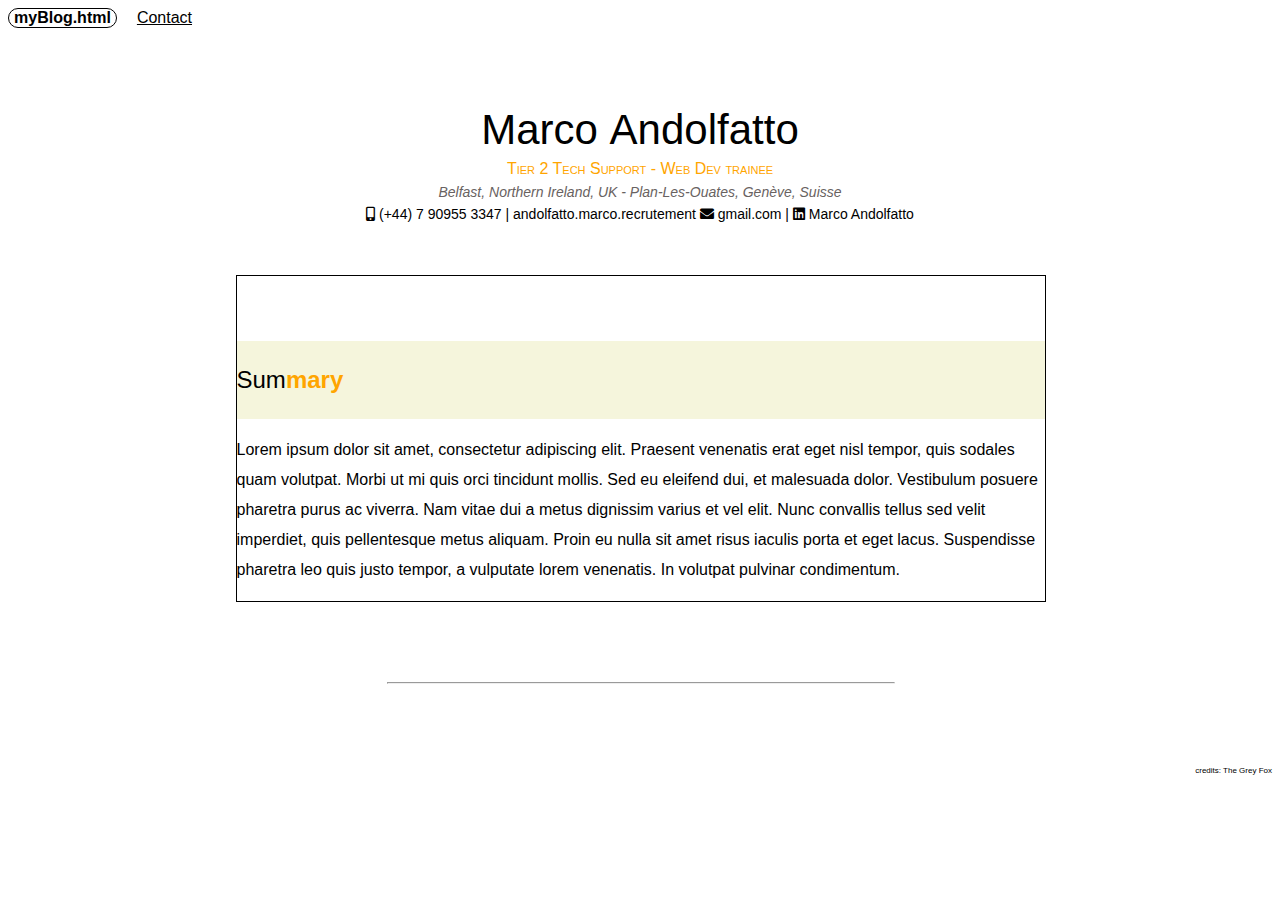
==== cv/cv.html @ c28f1b8b "cv in progress" ====
<!DOCTYPE html>
<!--
% Credits :
% This template has been downloaded from:
% https://github.com/posquit0/Awesome-CV
%
% Author:
% Claud D. Park <posquit0.bj@gmail.com>
% http://www.posquit0.com
-->
<html>
  <head>
    <title>Marco Andolfatto's Online Résumé</title>
    <link src="script.js">
    <link rel="icon" href="../feather.png">
    <link rel="stylesheet" type="text/css" href="cvStyle.css">
    <link href="css/all.css" rel="stylesheet">
  </head>
<body>
  
  <div class="topNavBar">
    <a class="home" href="https://the-solid-snack.github.io/original-rantster/">
      myBlog.html</a>
    <a class="contact" href="contactPage">Contact</a>   
  </div>

  <div class ="header">
    <p class="name">Marco <b>Andolfatto</b></p>
    <p class="position">Tier 2 Tech Support - Web Dev trainee</p>
    <p class="location">Belfast, Northern Ireland, UK - Plan-Les-Ouates, 
      Genève, Suisse</p>
    <p class="refList"><i class="fas fa-mobile-alt"></i> (+44) 7 90955 3347 |
      andolfatto.marco.recrutement <i class="fas fa-envelope"></i> gmail.com | 
      <i class="fab fa-linkedin"></i> Marco Andolfatto</p>
  </div>

  <div class="content"> 

    <div id="corp">
        <div class="title">
          <div class="titleName">
            <p class="white">Sum<span class="orange">mary</span></p>
            <div class="bar"></div>
          </div>
        </div>
        
      <p>Lorem ipsum dolor sit amet, consectetur adipiscing elit. Praesent venenatis erat eget nisl tempor, quis sodales quam volutpat. Morbi ut mi quis orci tincidunt mollis. Sed eu eleifend dui, et malesuada dolor. Vestibulum posuere pharetra purus ac viverra. Nam vitae dui a metus dignissim varius et vel elit. Nunc convallis tellus sed velit imperdiet, quis pellentesque metus aliquam. Proin eu nulla sit amet risus iaculis porta et eget lacus. Suspendisse pharetra leo quis justo tempor, a vulputate lorem venenatis. In volutpat pulvinar condimentum.</p>
    </div>

  </div>

<footer>
    <br><br><br><br>
    <hr class="footer">
    
    <br><br>
  
    <div class="credits">
      <p>credits: The Grey Fox</p>
    </div>
    
</footer>

</body>
</html>
---- cv/cvStyle.css ----
html {
    font-family: -apple-system, BlinkMacSystemFont, 'Segoe UI', Roboto, Oxygen, Ubuntu, Cantarell, 'Open Sans', 'Helvetica Neue', sans-serif;
    margin: 0;
    padding: 0;
}

h1 {
    width: 64%;
    margin-left: 17%;
    margin-top: 5%; 
    text-align: center;
    background-color: lightgrey;
}

.topNavBar {
    background-color: white;
    width: 12%;
    position: sticky;
    top: 0;
    align-items: baseline;
    display: flex;
    justify-content: flex-start;
}

    .home {
        font-weight: bold;
        color: black;
        text-decoration: none;
        padding-left: 5px;
        padding-right: 5px;
        margin-right: 15px;
        border: 1px solid black;
        border-radius: 12px;
    }

    .home:hover {
        color: white;
        text-shadow: -1px 0 black, 0 1px black, 1px 0 black, 
                0 -1px black, 2px 2px 4px darkgray;
        border: 1px solid black;
        border-radius: 12px;
    }

    .contact {
        padding-left: 5px;
        color: black;
        padding-right: 5px;
        margin-right: 15px;
        
    }

.header {
    margin-top: 75px;
    flex-direction: column;
    justify-content: flex-start;
    display: flex;
    text-align: center;
    padding: 0;
}

    p.name {
        font-size: 42px;
        font-weight: lighter;
        margin: 3px;
    }

    p.position {
        margin: 3px;
        font-size: 16px;
        font-variant: small-caps;
        color: orange;
    }

    p.location {
        margin: 3px;
        font-size: 14px;
        font-style: italic;
        color: #686261;
    }

    p.refList {
        margin: 3px;
        font-size: 14px;
        color: black;
    }

.content {
    display: flex;
    width: 64%;
    margin-top : 50px;
    margin-left: 18%;
    flex-direction: column;
    justify-content: center;
    border : 1px solid black;
}

    .title {
        background-color : beige;
        font-size : 24px;
        display : flex;
        align-items : baseline;
    }

    .titleName {
        display: flex;
        align-items : baseline;
    }

        .white {
            font-weight: lighter;
        }

        .orange {
            font-weight : bold;
            color : orange;
        }

        .bar {
            border-bottom : 2px solid black;
        }

.credits{
    margin-top: 30px;
    float: right;
    font-size: 8px;
}

#corp {
    margin-top: 65px;
    line-height: 30px;
}

hr.footer {
    width: 40%;
    margin-left: 30%;
}

.footer {
    display: flex;
    justify-content: center;
    align-items: baseline;
    flex-wrap: nowrap;
}

.footerLink {
    text-decoration: none;
    padding-left: 6px;
    color: #686261; 
}

.footerLink:hover {
    color: black;
    text-decoration: underline;
}
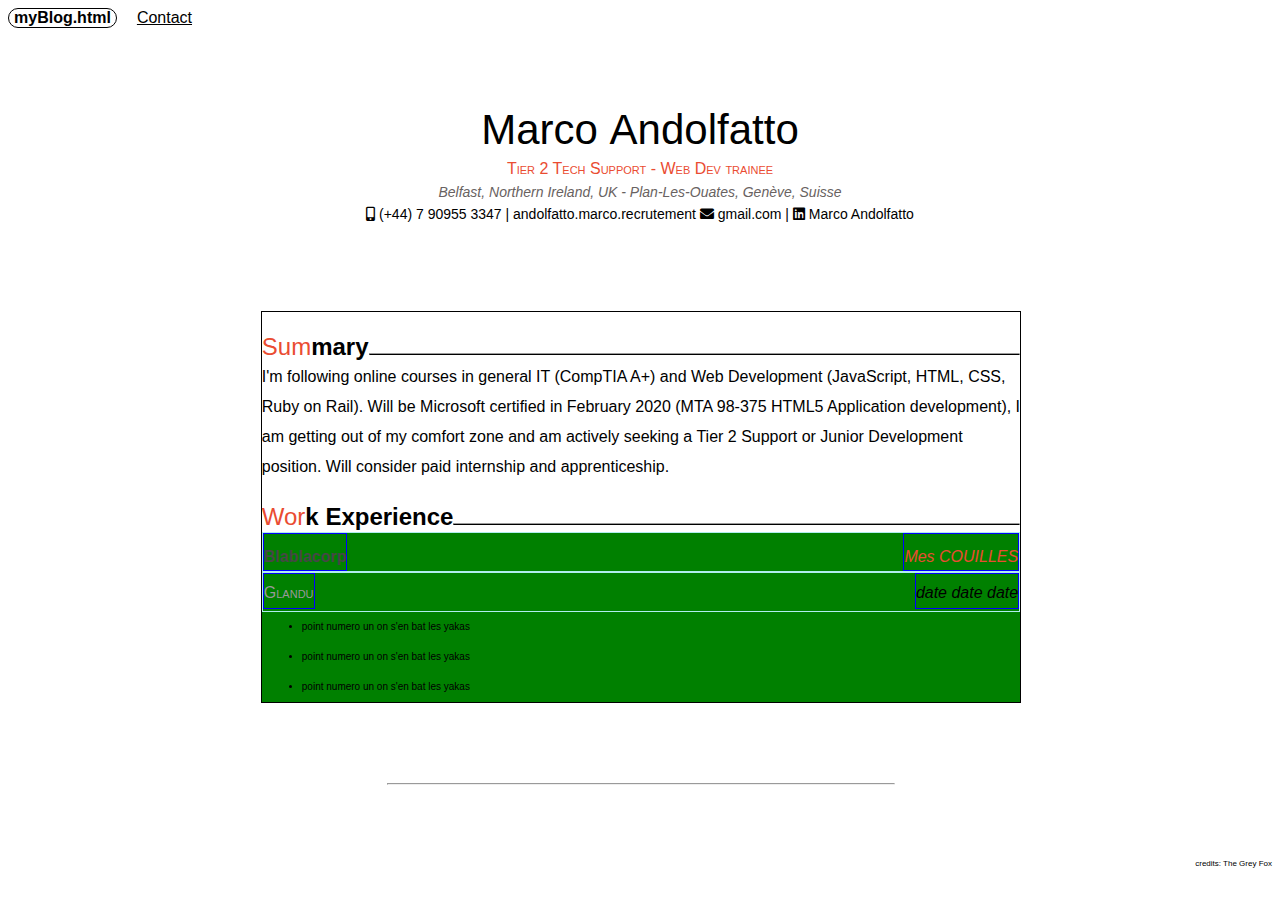
==== commit 175384e8: "titles, work experience" ====
--- a/cv/cv.html
+++ b/cv/cv.html
@@ -19,32 +19,87 @@
 <body>
   
   <div class="topNavBar">
+
     <a class="home" href="https://the-solid-snack.github.io/original-rantster/">
       myBlog.html</a>
+
     <a class="contact" href="contactPage">Contact</a>   
+
   </div>
 
   <div class ="header">
-    <p class="name">Marco <b>Andolfatto</b></p>
-    <p class="position">Tier 2 Tech Support - Web Dev trainee</p>
-    <p class="location">Belfast, Northern Ireland, UK - Plan-Les-Ouates, 
+
+    <p class="marco">Marco <b>Andolfatto</b></p>
+
+    <p class="applyingTo">Tier 2 Tech Support - Web Dev trainee</p>
+
+    <p class="address">Belfast, Northern Ireland, UK - Plan-Les-Ouates, 
       Genève, Suisse</p>
+
     <p class="refList"><i class="fas fa-mobile-alt"></i> (+44) 7 90955 3347 |
       andolfatto.marco.recrutement <i class="fas fa-envelope"></i> gmail.com | 
       <i class="fab fa-linkedin"></i> Marco Andolfatto</p>
+
   </div>
+
+  <br><br>
 
   <div class="content"> 
 
-    <div id="corp">
-        <div class="title">
-          <div class="titleName">
-            <p class="white">Sum<span class="orange">mary</span></p>
-            <div class="bar"></div>
-          </div>
+    <div class="title">
+      
+        <p class="black">Sum</p>
+
+        <p class="orange">mary</p>
+
+        <hr class="bar">
+      
+    </div>
+    
+    
+
+    <p>I'm following online courses in general IT (CompTIA A+) and Web 
+      
+      Development (JavaScript, HTML, CSS, Ruby on Rail). Will be Microsoft 
+      
+      certified in February 2020 (MTA 98-375 HTML5 Application development),
+
+      I am getting out of my comfort zone and am actively seeking a Tier 2 
+      
+      Support or Junior Development position. Will consider paid internship 
+      
+      and apprenticeship.</p>
+  
+    <div class="title">
+    
+        <p class="black">Wor</p>
+        <p class="orange">k Experience</p>
+        <hr class="bar">
+      
+    </div>
+
+    <div class="experience">
+      <div class="company">
+        
+          <p class="companyName">Blablacorp</p>
+        
+        
+          <p class="companyLocation">Mes COUILLES</p>
+        
+      </div>
+      <div class="position">
+        <div class="positionName">
+          <p>Glandu</p>
         </div>
-        
-      <p>Lorem ipsum dolor sit amet, consectetur adipiscing elit. Praesent venenatis erat eget nisl tempor, quis sodales quam volutpat. Morbi ut mi quis orci tincidunt mollis. Sed eu eleifend dui, et malesuada dolor. Vestibulum posuere pharetra purus ac viverra. Nam vitae dui a metus dignissim varius et vel elit. Nunc convallis tellus sed velit imperdiet, quis pellentesque metus aliquam. Proin eu nulla sit amet risus iaculis porta et eget lacus. Suspendisse pharetra leo quis justo tempor, a vulputate lorem venenatis. In volutpat pulvinar condimentum.</p>
+        <div class="positionDuration">
+          <p>date date date</p>
+        </div>
+      </div>
+      <ul class="duty">
+        <li>point numero un on s'en bat les yakas</li>
+        <li>point numero un on s'en bat les yakas</li>
+        <li>point numero un on s'en bat les yakas</li>
+      </ul>
     </div>
 
   </div>
--- a/cv/cvStyle.css
+++ b/cv/cvStyle.css
@@ -10,6 +10,11 @@
     margin-top: 5%; 
     text-align: center;
     background-color: lightgrey;
+}
+
+p {
+    margin: 0;
+    padding: 0;
 }
 
 .topNavBar {
@@ -58,27 +63,27 @@
     padding: 0;
 }
 
-    p.name {
+    .marco {
         font-size: 42px;
         font-weight: lighter;
         margin: 3px;
     }
 
-    p.position {
+    .applyingTo {
         margin: 3px;
         font-size: 16px;
         font-variant: small-caps;
-        color: orange;
-    }
-
-    p.location {
+        color: #ea4c32;
+    }
+
+    .address {
         margin: 3px;
         font-size: 14px;
         font-style: italic;
         color: #686261;
     }
 
-    p.refList {
+    .refList {
         margin: 3px;
         font-size: 14px;
         color: black;
@@ -86,37 +91,98 @@
 
 .content {
     display: flex;
-    width: 64%;
+    width: 60%;
     margin-top : 50px;
-    margin-left: 18%;
+    margin-left: 20%;
     flex-direction: column;
     justify-content: center;
     border : 1px solid black;
+    line-height: 30px;
 }
 
     .title {
-        background-color : beige;
         font-size : 24px;
+        vertical-align: center;
+        align-items: stretch;
         display : flex;
+        height: 50px;
         align-items : baseline;
-    }
-
-    .titleName {
-        display: flex;
-        align-items : baseline;
-    }
-
-        .white {
+        
+    }
+
+        .black {
             font-weight: lighter;
+            color : #ea4c32;
+            margin-top: 20px;
         }
 
         .orange {
-            font-weight : bold;
-            color : orange;
+            margin-top: 20px;
+            font-weight : bold;;
+            color : black;
         }
 
         .bar {
-            border-bottom : 2px solid black;
+            margin-top: 20px;
+            flex-grow: 1;
+            border-bottom : 1px solid black;
+            
+        }
+
+.experience {
+    flex-grow: 1;
+    background: green;
+}
+
+    .company,
+    .position {
+        margin: 0;
+        padding: 0;
+        height: 38px;
+        border: 1px paleturquoise solid;
+    }
+
+        .companyName {
+            border: 1px blue solid;
+            padding-top: 8px;
+            height: 28px;
+            float: left;
+            color: #474747 ;
+            font-weight: bold;
+        }
+
+        .companyLocation {
+            border: 1px blue solid;
+            padding-top: 8px;
+            height: 28px;
+            float: right;
+            color: #ea4c32;
+            font-style: italic;
+            font-weight: lighter;
+        }
+
+        .positionName {
+            border: 1px blue solid;
+            color:  #999999;
+            font-variant: small-caps;
+            padding-top: 4px;
+            height: 30px;
+            float: left;
+        }
+
+        .positionDuration {
+            border: 1px blue solid;
+            font-weight: lighter;
+            font-style: italic;
+            padding-top: 4px;
+            height: 30px;
+            float: right;
+        }
+
+        .duty {
+            margin: 0;
+            list-style-type: disc;
+            font-size: 10px;
         }
 
 .credits{
@@ -125,11 +191,6 @@
     font-size: 8px;
 }
 
-#corp {
-    margin-top: 65px;
-    line-height: 30px;
-}
-
 hr.footer {
     width: 40%;
     margin-left: 30%;
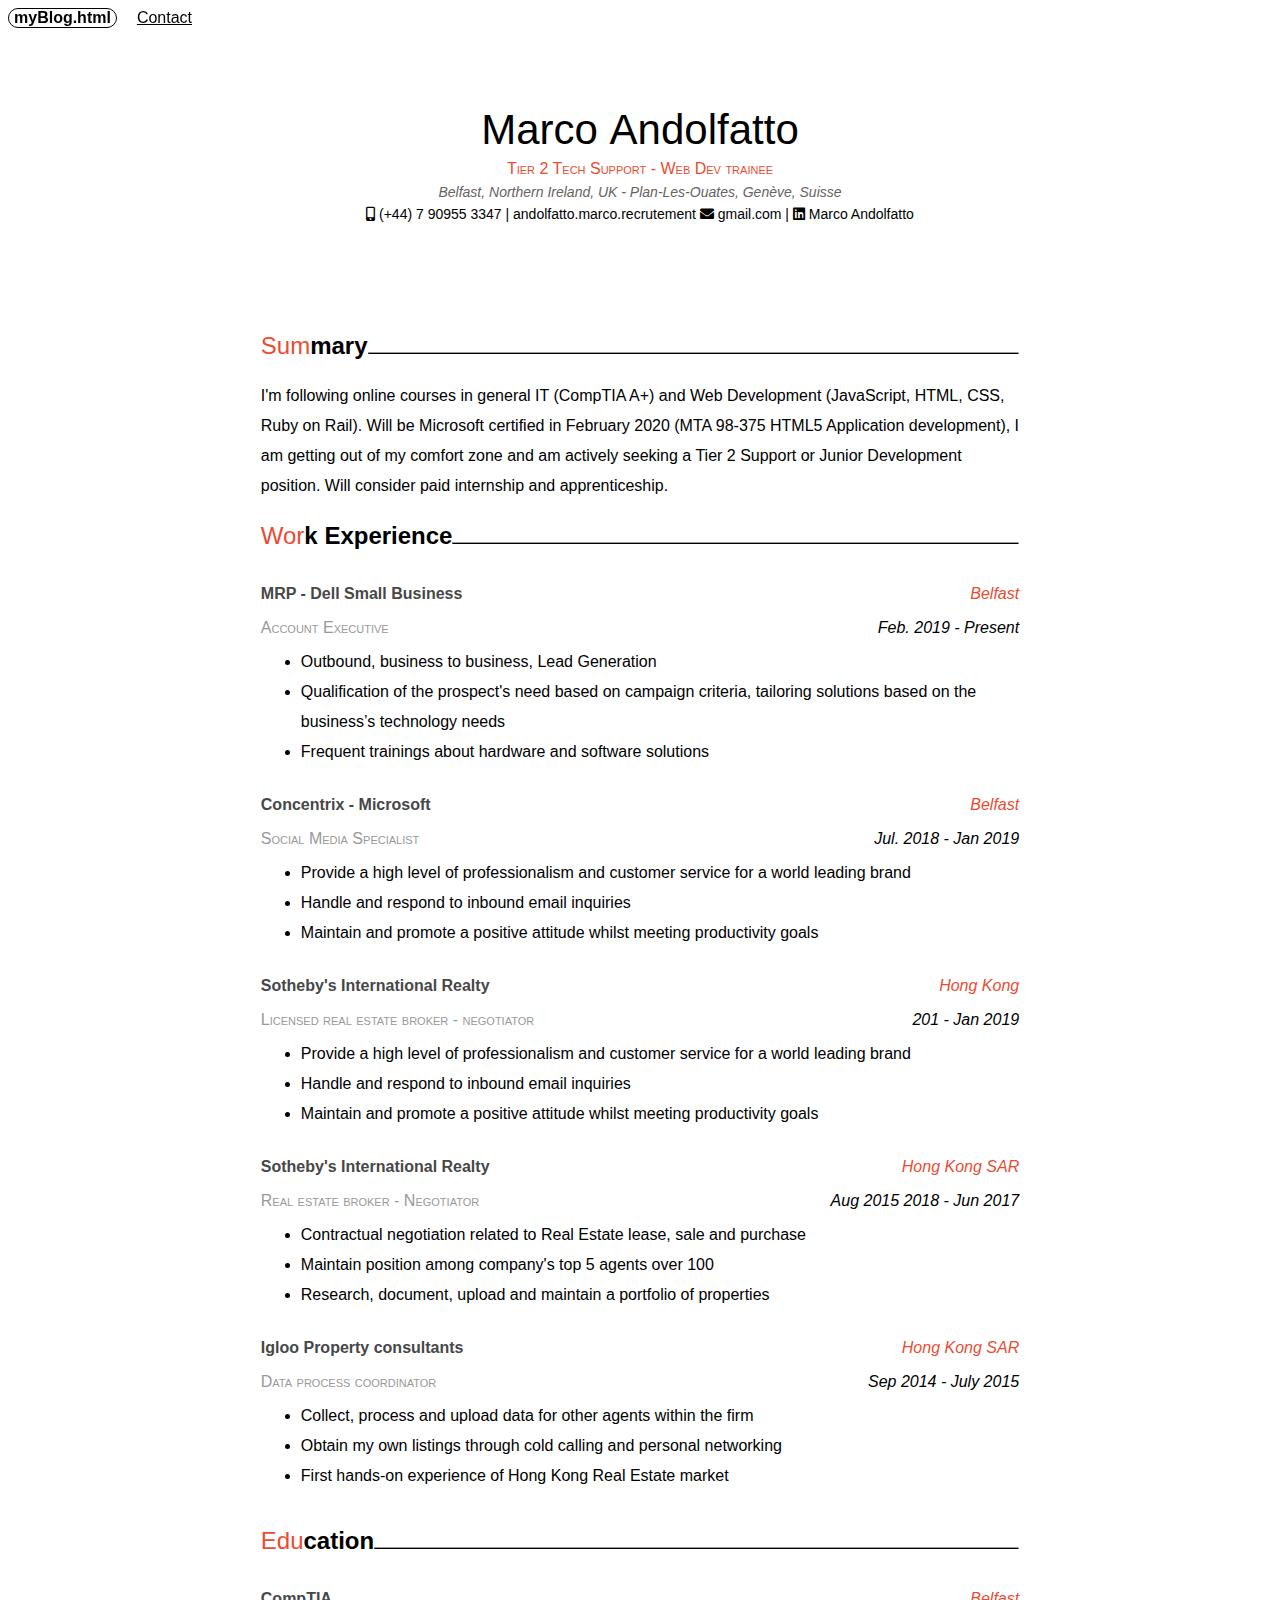
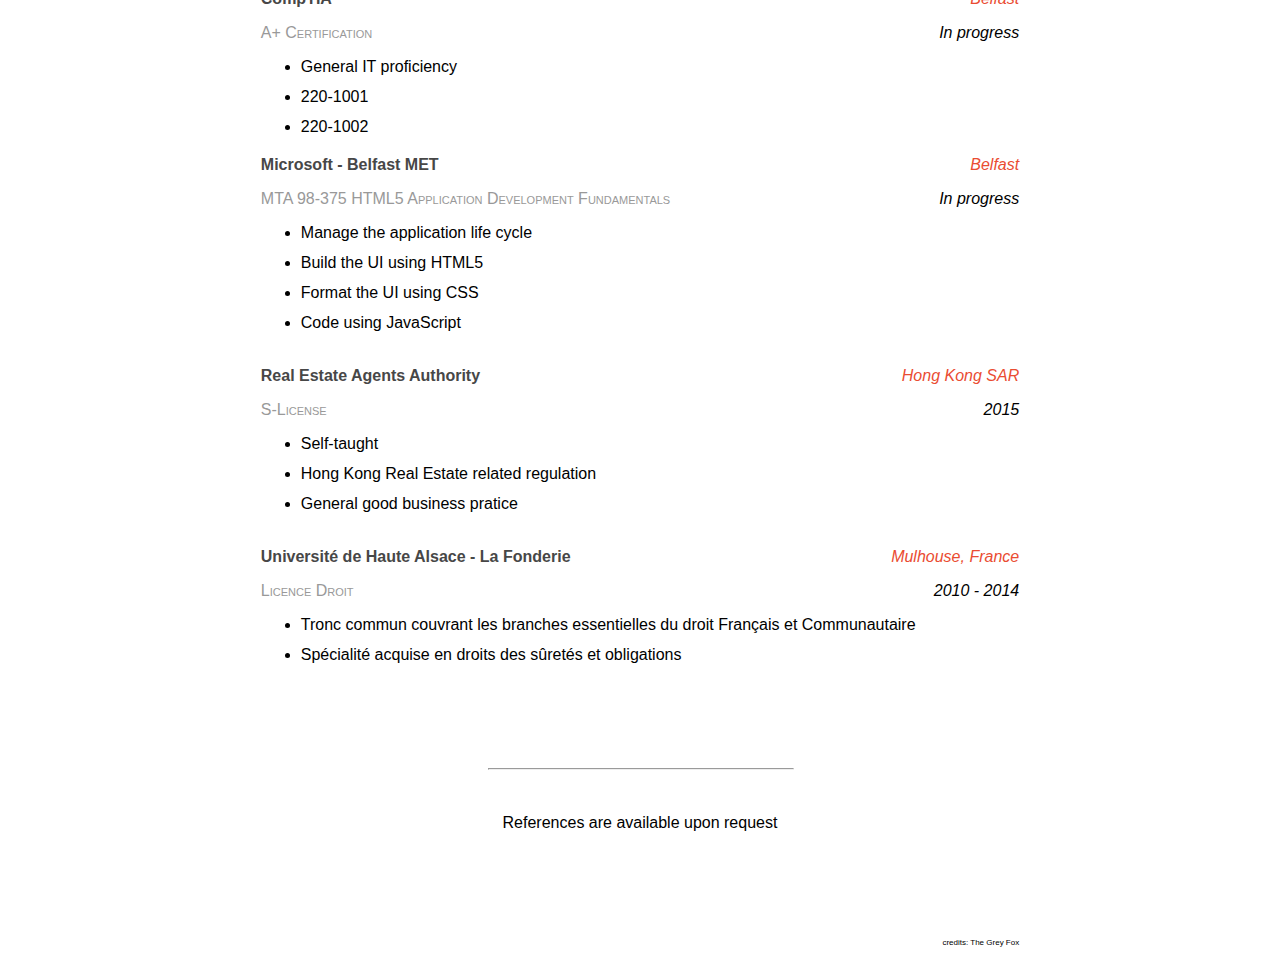
==== commit a12226bc: "this is getting close to my final form, actually" ====
--- a/cv/cv.html
+++ b/cv/cv.html
@@ -71,43 +71,210 @@
       and apprenticeship.</p>
   
     <div class="title">
-    
         <p class="black">Wor</p>
         <p class="orange">k Experience</p>
         <hr class="bar">
-      
-    </div>
+    </div>
+
+    <div class="experience"> <!--Début du bloc-->
+
+      <div class="company">
+          <p class="companyName">MRP - Dell Small Business</p>
+          <p class="companyLocation">Belfast</p>
+      </div>
+
+      <div class="position">
+          <p class="positionName">Account Executive</p>
+          <p class="positionDuration">Feb. 2019 - Present</p>
+      </div>
+      
+      <ul class="duty">
+        <li>Outbound, business to business, Lead Generation</li>
+        <li>Qualification of the prospect's need based on campaign criteria, 
+          tailoring solutions based on the business’s technology needs</li>
+        <li>Frequent trainings about hardware and software solutions </li>
+      </ul>
+
+    </div> <!--Fin du bloc-->
 
     <div class="experience">
+
       <div class="company">
+          <p class="companyName">Concentrix - Microsoft</p>
+          <p class="companyLocation">Belfast</p>
+      </div>
+
+      <div class="position">
+          <p class="positionName">Social Media Specialist</p>
+          <p class="positionDuration">Jul. 2018 - Jan 2019</p>
+      </div>
+      
+      <ul class="duty">
+        <li> Provide a high level of professionalism and customer service for a 
+          world leading brand</li>
+        <li> Handle and respond to inbound email inquiries</li>
+        <li>Maintain and promote a positive attitude whilst meeting 
+          productivity goals</li>
+      </ul>
+
+    </div>
+
+      <div class="experience">
+
+          <div class="company">
+              <p class="companyName">Sotheby's International Realty</p>
+              <p class="companyLocation">Hong Kong</p>
+          </div>
+    
+          <div class="position">
+              <p class="positionName">Licensed real estate broker - 
+                negotiator</p>
+              <p class="positionDuration">201 - Jan 2019</p>
+          </div>
+          
+          <ul class="duty">
+            <li> Provide a high level of professionalism and customer service for a 
+              world leading brand</li>
+            <li> Handle and respond to inbound email inquiries</li>
+            <li>Maintain and promote a positive attitude whilst meeting 
+              productivity goals</li>
+          </ul>
+    
+        </div>
+
+        <div class="experience">
+
+          <div class="company">
+              <p class="companyName">Sotheby's International Realty</p>
+              <p class="companyLocation">Hong Kong SAR</p>
+          </div>
+    
+          <div class="position">
+              <p class="positionName">Real estate broker - Negotiator</p>
+              <p class="positionDuration">Aug 2015 2018 - Jun 2017</p>
+          </div>
+          
+          <ul class="duty">
+            <li>Contractual negotiation related to Real Estate lease, sale and purchase</li>
+            <li>Maintain position among company's top 5 agents over 100</li>
+            <li>Research, document, upload and maintain a portfolio of 
+              properties</li>
+          </ul>
+    
+        </div>
+
+        <div class="experience">
+
+            <div class="company">
+                <p class="companyName">Igloo Property consultants</p>
+                <p class="companyLocation">Hong Kong SAR</p>
+            </div>
+      
+            <div class="position">
+                <p class="positionName">Data process coordinator</p>
+                <p class="positionDuration">Sep 2014 - July 2015</p>
+            </div>
+            
+            <ul class="duty">
+              <li>Collect, process and upload data for other agents within the firm</li>
+              <li>Obtain my own listings through cold calling and personal networking</li>
+              <li>First hands-on experience of Hong Kong Real Estate market</li>
+            </ul>
+      
+          </div>
+  
+          <div class="title">
+              <p class="black">Edu</p>
+              <p class="orange">cation</p>
+              <hr class="bar">
+          </div>
+      
+          <div class="experience">
+      
+            <div class="company">
+                <p class="companyName">CompTIA</p>
+                <p class="companyLocation">Belfast</p>
+            </div>
+      
+            <div class="position">
+                <p class="positionName">A+ Certification</p>
+                <p class="positionDuration">In progress</p>
+            </div>
+            
+            <ul class="duty">
+              <li>General IT proficiency</li>
+              <li>220-1001</li>
+              <li>220-1002</li>
+            </ul>
+
+            <div class="experience">
+      
+                <div class="company">
+                    <p class="companyName">Microsoft - Belfast MET</p>
+                    <p class="companyLocation">Belfast</p>
+                </div>
+          
+                <div class="position">
+                    <p class="positionName">MTA 98-375 HTML5 Application Development Fundamentals</p>
+                    <p class="positionDuration">In progress</p>
+                </div>
+                
+                <ul class="duty">
+                  <li>Manage the application life cycle</li>
+                  <li>Build the UI using HTML5</li>
+                  <li>Format the UI using CSS</li>
+                  <li>Code using JavaScript</li>
+                </ul>
+      
+          </div>
+
+          <div class="experience">
+      
+              <div class="company">
+                  <p class="companyName">Real Estate Agents Authority</p>
+                  <p class="companyLocation">Hong Kong SAR</p>
+              </div>
         
-          <p class="companyName">Blablacorp</p>
-        
-        
-          <p class="companyLocation">Mes COUILLES</p>
-        
-      </div>
-      <div class="position">
-        <div class="positionName">
-          <p>Glandu</p>
+              <div class="position">
+                  <p class="positionName">S-License</p>
+                  <p class="positionDuration">2015</p>
+              </div>
+              
+              <ul class="duty">
+                <li>Self-taught</li>
+                <li>Hong Kong Real Estate related regulation</li>
+                <li>General good business pratice</li>
+              </ul>
+    
         </div>
-        <div class="positionDuration">
-          <p>date date date</p>
-        </div>
-      </div>
-      <ul class="duty">
-        <li>point numero un on s'en bat les yakas</li>
-        <li>point numero un on s'en bat les yakas</li>
-        <li>point numero un on s'en bat les yakas</li>
-      </ul>
-    </div>
-
+
+        <div class="experience">
+      
+            <div class="company">
+                <p class="companyName">Université de Haute Alsace - La Fonderie</p>
+                <p class="companyLocation">Mulhouse, France</p>
+            </div>
+      
+            <div class="position">
+                <p class="positionName">Licence Droit</p>
+                <p class="positionDuration">2010 - 2014</p>
+            </div>
+            
+            <ul class="duty">
+              <li>Tronc commun couvrant les branches essentielles du droit Français et Communautaire</li>
+              <li>Spécialité acquise en droits des sûretés et obligations</li>
+            </ul>
+  
+      </div>
   </div>
 
 <footer>
-    <br><br><br><br>
+    <br><br>
     <hr class="footer">
-    
+
+    <br>
+    
+    <p style="text-align: center">References are available upon request</p>
     <br><br>
   
     <div class="credits">
--- a/cv/cvStyle.css
+++ b/cv/cvStyle.css
@@ -52,6 +52,7 @@
         padding-right: 5px;
         margin-right: 15px;
         
+        
     }
 
 .header {
@@ -96,7 +97,6 @@
     margin-left: 20%;
     flex-direction: column;
     justify-content: center;
-    border : 1px solid black;
     line-height: 30px;
 }
 
@@ -107,7 +107,7 @@
         display : flex;
         height: 50px;
         align-items : baseline;
-        
+        margin-bottom: 20px;
     }
 
         .black {
@@ -131,7 +131,7 @@
 
 .experience {
     flex-grow: 1;
-    background: green;
+    margin-bottom: 15px;
 }
 
     .company,
@@ -139,11 +139,9 @@
         margin: 0;
         padding: 0;
         height: 38px;
-        border: 1px paleturquoise solid;
     }
 
         .companyName {
-            border: 1px blue solid;
             padding-top: 8px;
             height: 28px;
             float: left;
@@ -152,7 +150,6 @@
         }
 
         .companyLocation {
-            border: 1px blue solid;
             padding-top: 8px;
             height: 28px;
             float: right;
@@ -162,7 +159,6 @@
         }
 
         .positionName {
-            border: 1px blue solid;
             color:  #999999;
             font-variant: small-caps;
             padding-top: 4px;
@@ -171,7 +167,6 @@
         }
 
         .positionDuration {
-            border: 1px blue solid;
             font-weight: lighter;
             font-style: italic;
             padding-top: 4px;
@@ -182,7 +177,7 @@
         .duty {
             margin: 0;
             list-style-type: disc;
-            font-size: 10px;
+            
         }
 
 .credits{
@@ -202,14 +197,3 @@
     align-items: baseline;
     flex-wrap: nowrap;
 }
-
-.footerLink {
-    text-decoration: none;
-    padding-left: 6px;
-    color: #686261; 
-}
-
-.footerLink:hover {
-    color: black;
-    text-decoration: underline;
-}